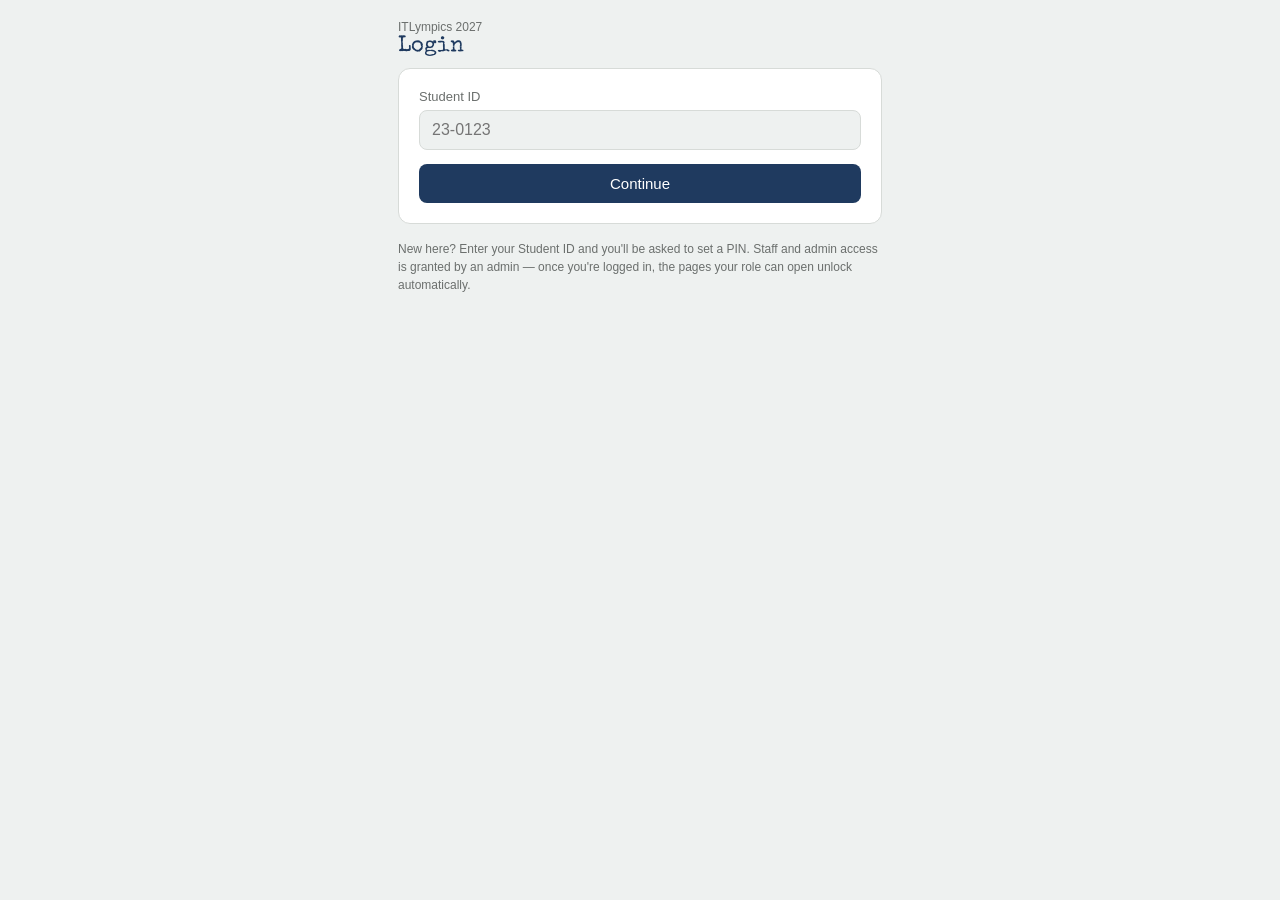
==== index.html @ a83d9665 "added in new Schemas" ====
<!DOCTYPE html>
<html lang="en">
<head>
<meta charset="UTF-8">
<meta name="viewport" content="width=device-width, initial-scale=1, viewport-fit=cover">
<meta name="theme-color" content="#1F3A5F">
<link rel="manifest" href="manifest.json">
<link rel="icon" href="icon-192.png">
<link rel="apple-touch-icon" href="icon-192.png">
<meta name="apple-mobile-web-app-capable" content="yes">
<meta name="apple-mobile-web-app-status-bar-style" content="black-translucent">
<title>ITLympics Passport</title>
<link href="https://fonts.googleapis.com/css2?family=Special+Elite&display=swap" rel="stylesheet">
<link rel="stylesheet" href="shared.css">
<!-- jsQR and qrcode.js are vendored locally (./vendor/) rather than loaded from
     cdnjs — on at least one tested network cdnjs.cloudflare.com wasn't
     reachable, which silently broke scanning and QR rendering entirely.
     Supabase stays on a CDN since it's optional: the app already degrades
     gracefully to local-only mode if window.supabase never loads. -->
<script src="vendor/jsQR.js"></script>
<script src="vendor/qrcode.min.js"></script>
<script src="vendor/supabase.js"></script>
<style>
  .grid{display:grid;grid-template-columns:repeat(3,1fr);gap:10px;}
  .stamp-slot{aspect-ratio:1;border:2px dashed var(--line);border-radius:10px;display:flex;flex-direction:column;align-items:center;justify-content:center;text-align:center;padding:6px;position:relative;overflow:hidden;}
  .stamp-slot.filled{border:2px solid var(--amber);background:color-mix(in srgb, var(--amber) 10%, transparent);}
  .stamp-slot.not-sure{border-color:var(--danger);}
  .stamp-slot.pending-verify{border-color:var(--amber);}
  .pending-ribbon{position:absolute;top:9px;left:-30px;width:110px;transform:rotate(-45deg);background:var(--amber);color:#fff;font-size:9px;font-weight:700;letter-spacing:.03em;text-align:center;padding:2px 0;box-shadow:0 1px 3px rgba(0,0,0,.3);}
  .stamp-slot .name{font-size:11px;color:var(--text-muted);}
  .stamp-slot.filled .name{color:var(--ink);font-weight:500;}
  .stamp-mark{font-family:"Special Elite",monospace;color:var(--amber);font-size:13px;border:2px solid var(--amber);border-radius:6px;padding:2px 6px;transform:rotate(-8deg);margin-top:4px;}
  .stamp-meta{font-size:9px;color:var(--text-muted);margin-top:3px;line-height:1.4;}
  .not-sure-ribbon{position:absolute;top:9px;left:-30px;width:110px;transform:rotate(-45deg);background:var(--danger);color:#fff;font-size:9px;font-weight:700;letter-spacing:.03em;text-align:center;padding:2px 0;box-shadow:0 1px 3px rgba(0,0,0,.3);}
  .progress{font-size:13px;color:var(--text-muted);margin:14px 0 4px;}
  .scan-area{background:#000;border-radius:12px;overflow:hidden;position:relative;margin-bottom:12px;display:none;}
  .scan-area.active{display:block;}
  video{width:100%;display:block;}
  .scan-frame{position:absolute;inset:20%;border:2px solid var(--amber);border-radius:8px;pointer-events:none;}
  .badge-row{display:flex;align-items:center;gap:14px;}
  #badgeQr{border-radius:8px;overflow:hidden;flex-shrink:0;background:#fff;padding:8px;cursor:pointer;}
  .qr-modal-card{background:#fff;border-radius:16px;padding:16px;display:flex;flex-direction:column;align-items:center;gap:14px;max-width:96vw;}
  #badgeQrLarge{line-height:0;background:#fff;padding:16px;border-radius:12px;}
  .qr-modal-hint{font-size:12px;color:var(--text-muted);text-align:center;}
</style>
</head>
<body>
<div class="wrap">

  <header>
    <div>
      <p class="eyebrow">ITLympics 2027</p>
      <h1 class="stamp-font">Event Passport</h1>
    </div>
  </header>
  <nav class="pagenav">
    <a href="index.html" class="active">Passport</a>
    <a href="booth.html">QR Booth</a>
    <a href="skills.html">Skills Reg</a>
    <a href="entrance.html">Entrance</a>
    <a href="vote.html">Vote</a>
    <a href="testing.html">Testing</a>
    <a href="dashboard.html">Dashboard</a>
  </nav>

  <div id="authGate"></div>

  <div id="mainView" style="display:none;">

    <div class="status-bar">
      <div><span class="dot" id="netDot"></span><span id="netLabel">Venue wifi: checking...</span></div>
      <div class="toggle" id="netToggle" onclick="toggleNet()"><div class="knob"></div></div>
    </div>
    <div class="status-bar">
      <div id="cloudLabel">Cloud backend: not configured</div>
    </div>

    <div class="card">
      <div class="badge-row" onclick="openBadgeQr()">
        <div id="badgeQr"></div>
        <div>
          <div style="font-size:15px;font-weight:500;" id="badgeName"></div>
          <div style="font-size:12px;color:var(--text-muted);" id="badgeId"></div>
          <div style="font-size:12px;color:var(--text-muted);margin-top:4px;">Show this at the alumni / entrance gate — tap to enlarge</div>
        </div>
      </div>
    </div>

    <div class="card">
      <div class="grid" id="stampGrid"></div>
      <p class="progress" id="progressLabel"></p>
      <button class="btn-primary" onclick="exportPassportPNG()">Export passport as PNG</button>
    </div>

    <button class="btn-primary" id="scanBtn" onclick="toggleScanner()">Scan booth QR</button>
    <div class="scan-area" id="scanArea">
      <video id="video" playsinline muted></video>
      <div class="scan-frame"></div>
    </div>
    <div id="scanDebug" style="font-size:11px;font-family:monospace;color:var(--text-muted);text-align:center;margin:-6px 0 12px;"></div>
    <div class="row" style="margin-bottom:8px;">
      <button class="btn-ghost" onclick="snapFrame()">Snap this frame</button>
      <button class="btn-ghost" onclick="triggerPhotoCapture()">Use camera app instead</button>
    </div>
    <input type="file" accept="image/*" capture="environment" id="photoInput" style="display:none" onchange="onPhotoSelected(event)">
    <img id="snapPreview" style="display:none;width:100%;border-radius:8px;margin-bottom:12px;border:1px solid var(--line);" alt="Last captured frame — check this for focus/framing if decoding keeps failing">
    <p class="demo-note" id="snapNote" style="display:none;">This is exactly what the scanner tried to read. If it looks blurry or too small here, that's a focus/distance problem, not a bug — back up a little or steady the phone.</p>

  </div>

  <div class="modal" id="qrModal" onclick="closeBadgeQr()">
    <div class="qr-modal-card" onclick="event.stopPropagation()">
      <div id="badgeQrLarge"></div>
      <div style="text-align:center;">
        <div style="font-size:17px;font-weight:600;color:#1F3A5F;" id="badgeNameLarge"></div>
        <div style="font-size:13px;color:#6b6f6d;" id="badgeIdLarge"></div>
      </div>
      <p class="qr-modal-hint">Tap anywhere to close</p>
    </div>
  </div>

</div>
<div class="toast" id="toast"></div>

<script src="shared.js"></script>
<script>
let state = loadState(), cfg = loadCfg(), sb = null;
let scanning=false, videoStream=null, rafId=null;
let geoCfg = loadGeofenceCfg(); // cached value first (works instantly, even offline)

function log(msg){ console.log('[passport]', msg); }

function showToast(msg, warn){
  const t = document.getElementById('toast');
  t.textContent = msg; t.classList.add('show');
  t.classList.toggle('warn', !!warn);
  clearTimeout(showToast._t);
  showToast._t = setTimeout(()=>t.classList.remove('show'), warn ? 3600 : 2400);
}

// ---- Supabase (cloud backend) ----
function initSb(){ sb = initSupabase(cfg); renderCloudStatus(); if(sb) fetchGeofenceCfg(sb).then(c=>geoCfg=c); }
function renderCloudStatus(){
  const el = document.getElementById('cloudLabel');
  if(el) el.textContent = sb ? 'Cloud backend: connected' : 'Cloud backend: not configured';
}

// ---- enlarged badge QR (tap the small badge to fill most of the screen —
// easier for gate staff to scan than the small inline one) ----
function renderBadgeQrLarge(){
  const box = document.getElementById('badgeQrLarge');
  box.innerHTML = '';
  // Leave room for the white quiet-zone padding on #badgeQrLarge (16px/side)
  // and the modal card's own padding (16px/side) so the card never exceeds
  // the viewport even when the code itself is sized to fill most of it.
  const size = Math.round(Math.min(window.innerWidth*0.92 - 64, window.innerHeight*0.62, 460));
  new QRCode(box, {text:'STUDENT:'+state.studentId, width:size, height:size, colorDark:'#000000', colorLight:'#ffffff'});
  document.getElementById('badgeNameLarge').textContent = state.name;
  document.getElementById('badgeIdLarge').textContent = state.studentId;
}
function openBadgeQr(){
  if(!state.studentId) return;
  renderBadgeQrLarge();
  document.getElementById('qrModal').style.display='flex';
}
function closeBadgeQr(){ document.getElementById('qrModal').style.display='none'; }
async function pullFromCloud(){
  if(!sb || !state.studentId) return;
  try{
    const {data, error} = await sb.from('stamps').select('booth_id, received_at, verified').eq('student_id', state.studentId);
    if(error) throw error;
    (data||[]).forEach(row=>{
      const existing = state.stamps[row.booth_id];
      state.stamps[row.booth_id] = existing || {scannedAt: Date.now(), receivedAt: null, notSure:false, pendingVerify: row.verified===false};
      if(row.received_at) state.stamps[row.booth_id].receivedAt = new Date(row.received_at).getTime();
    });
    saveState(state); renderMain();
  }catch(e){ log('Cloud pull failed: '+e.message); }
}
// Was a raw sb.from('stamps').upsert(...) with a client-decided `verified`
// flag — trivially forgeable (any booth_id, verified:true, from devtools).
// Now goes through claim_stamp_offline, which stamps the CALLER's own
// account only and always writes verified:false (an offline claim can never
// be cryptographically checked after the fact — see shared.js). A genuine
// forged/expired code was already rejected at scan time in handleScannedText
// before it ever reaches this queue.
async function pushOne(boothId){
  if(!sb) return false;
  const res = await claimStampOffline(sb, boothId);
  if(!res || !res.ok){
    const reason = (res && res.reason) || 'unknown error';
    log('Cloud write failed for '+boothId+': '+reason);
    showToast('⚠️ Stamp not synced: '+reason, true);
    return false;
  }
  if(state.stamps[boothId]) state.stamps[boothId].receivedAt = Date.now();
  return true;
}
async function maybeSync(){
  renderNetStatus();
  if(!state.online || state.pendingSync.length===0 || !sb){ if(state.online && sb) flushPendingFlags(sb); return; }
  for(const boothId of state.pendingSync.slice()){
    if(await pushOne(boothId)){ state.pendingSync = state.pendingSync.filter(id=>id!==boothId); saveState(state); }
  }
  flushPendingFlags(sb);
  renderNetStatus(); renderMain();
  if(state.pendingSync.length===0) showToast('All stamps synced to cloud');
}

// ---- login ----
// Registration is now just the first login: Student ID + PIN creates the
// account (see login.html), and a database trigger creates
// the matching `profiles` row — so there's no separate students upsert here
// anymore. If a *different* person logs in on a device that still holds
// someone else's local stamps, we wipe that local state first so one
// person's passport never shows up under another's login.
function onLoggedIn(profile){
  if(state.studentId && state.studentId !== profile.student_id){
    state = {name:null, studentId:null, stamps:{}, pendingSync:[], online:navigator.onLine!==false};
  }
  state.name = profile.name || profile.student_id;
  state.studentId = profile.student_id;
  saveState(state);
  renderMain();
  if(sb) pullFromCloud();
}
// Logging out lives in the nav (shared.js signOut()), and the page guard has
// already verified the session — including the offline case, via the cached
// profile — so booting is just "start once the guard says who's here".
function bootAuth(){ mountAuthGate(sb, {minRole:'user', onReady:onLoggedIn}); }

function renderMain(){
  document.getElementById('authGate').style.display='none';
  document.getElementById('mainView').style.display='block';
  document.getElementById('badgeName').textContent = state.name;
  document.getElementById('badgeId').textContent = state.studentId;
  document.getElementById('badgeQr').innerHTML='';
  // Pure black, not navy — see booth.html for why (max contrast for scanning).
  new QRCode(document.getElementById('badgeQr'), {text:'STUDENT:'+state.studentId, width:64, height:64, colorDark:'#000000', colorLight:'#ffffff'});
  if(document.getElementById('qrModal').style.display==='flex') renderBadgeQrLarge();

  const grid = document.getElementById('stampGrid'); grid.innerHTML='';
  BOOTHS.forEach(b=>{
    const stamp = state.stamps[b.id];
    const filled = !!stamp;
    const el = document.createElement('div');
    el.className = 'stamp-slot'+(filled?' filled':'')+(filled && stamp.notSure?' not-sure':'')+(filled && stamp.pendingVerify?' pending-verify':'');
    let inner = `<div class="name">${b.name}</div>`;
    if(filled){
      inner += '<div class="stamp-mark">STAMPED</div>';
      inner += `<div class="stamp-meta">Scanned ${new Date(stamp.scannedAt).toLocaleTimeString()}<br>${stamp.receivedAt ? 'Received '+new Date(stamp.receivedAt).toLocaleTimeString() : (sb ? 'Received —' : '')}</div>`;
      if(stamp.notSure) inner += '<div class="not-sure-ribbon">Not Sure</div>';
      else if(stamp.pendingVerify) inner += '<div class="pending-ribbon">Offline</div>';
    }
    el.innerHTML = inner;
    grid.appendChild(el);
  });
  const count = Object.keys(state.stamps).length;
  document.getElementById('progressLabel').textContent = `${count} of ${BOOTHS.length} booths stamped` + (count===BOOTHS.length?' — passport complete!':'');

  renderNetStatus(); renderCloudStatus();
}

// alreadySynced=true means claimStamp() already committed this to the
// database in the same call that told us it was ok — this is just local
// bookkeeping, not another write. Only the offline path (alreadySynced
// false/omitted) still queues a follow-up claimStampOffline() call.
function addStamp(boothId, boothName, notSure, pendingVerify, alreadySynced){
  if(state.stamps[boothId]){ if(alreadySynced) showToast(`Already stamped: ${boothName}`); return; }
  state.stamps[boothId] = {scannedAt: Date.now(), receivedAt: alreadySynced ? Date.now() : null, notSure: !!notSure, pendingVerify: !!pendingVerify};
  if(!alreadySynced) state.pendingSync.push(boothId);
  saveState(state); renderMain();
  const label = pendingVerify ? '📡 Offline — queued: ' : (notSure ? '⏳ Not sure — grace period stamp: ' : 'Stamp added: ');
  showToast(label+boothName + (state.online && sb ? '' : ' (queued)'), !!notSure || !!pendingVerify);
  if(!alreadySynced) maybeSync();
}

function renderNetStatus(){
  const dot=document.getElementById('netDot'), label=document.getElementById('netLabel'), toggle=document.getElementById('netToggle');
  dot.className='dot '+(state.online?'on':'off');
  toggle.className='toggle'+(state.online?' on':'');
  const pending = state.pendingSync.length;
  label.textContent = state.online
    ? (pending ? `Venue wifi: online, syncing ${pending}...` : 'Venue wifi: online, all synced')
    : `Venue wifi: offline${pending?' — '+pending+' queued':''}`;
}
function toggleNet(){
  state.online = !state.online; saveState(state); renderNetStatus();
  if(state.online) maybeSync(); else showToast('Venue wifi off — stamps keep working locally');
}

function wrapText(ctx, text, x, y, maxWidth, lineHeight){
  ctx.textAlign='center';
  const words = text.split(' ');
  let line='', lines=[];
  words.forEach(w=>{
    const test = line+w+' ';
    if(ctx.measureText(test).width > maxWidth && line){ lines.push(line); line = w+' '; }
    else line = test;
  });
  lines.push(line);
  lines.forEach((l,i)=>ctx.fillText(l.trim(), x, y+i*lineHeight));
}

function exportPassportPNG(){
  const cols=3, rows=Math.ceil(BOOTHS.length/cols), cellW=170, cellH=140, pad=30, headerH=100;
  const canvas = document.createElement('canvas');
  canvas.width = pad*2 + cols*cellW;
  canvas.height = headerH + pad + rows*cellH + 30;
  const ctx = canvas.getContext('2d');
  ctx.fillStyle = '#EEF1F0'; ctx.fillRect(0,0,canvas.width,canvas.height);
  ctx.textAlign='left';
  ctx.fillStyle = '#1F3A5F'; ctx.font = '700 22px sans-serif';
  ctx.fillText('ITLympics event passport', pad, 40);
  ctx.font = '14px sans-serif'; ctx.fillStyle = '#3d5c85';
  ctx.fillText(`${state.name}  ·  ${state.studentId}`, pad, 64);
  const count = Object.keys(state.stamps).length;
  ctx.fillText(`${count} of ${BOOTHS.length} booths stamped`, pad, 84);

  BOOTHS.forEach((b,i)=>{
    const col=i%cols, row=Math.floor(i/cols);
    const x = pad+col*cellW, y = headerH+row*cellH;
    const filled = !!state.stamps[b.id];
    ctx.lineWidth = 2;
    ctx.strokeStyle = filled ? '#C9791F' : '#D7DBD8';
    ctx.strokeRect(x+6, y+6, cellW-16, cellH-16);
    ctx.fillStyle = filled ? '#1F3A5F' : '#6b6f6d';
    ctx.font = '13px sans-serif';
    wrapText(ctx, b.name, x+cellW/2, y+30, cellW-30, 16);
    if(filled){
      ctx.save();
      ctx.translate(x+cellW/2, y+72); ctx.rotate(-0.14);
      ctx.strokeStyle = '#C9791F'; ctx.lineWidth = 2;
      ctx.strokeRect(-42,-15,84,30);
      ctx.fillStyle = '#C9791F'; ctx.font = '700 14px monospace';
      ctx.textAlign='center'; ctx.textBaseline='middle';
      ctx.fillText('STAMPED', 0, 0);
      ctx.restore();
      ctx.fillStyle = '#6b6f6d'; ctx.font = '10px monospace'; ctx.textAlign='center';
      ctx.fillText(new Date(state.stamps[b.id].scannedAt).toLocaleString(), x+cellW/2, y+cellH-16);
    }
  });
  ctx.fillStyle = '#6b6f6d'; ctx.font = '10px sans-serif'; ctx.textAlign='left';
  ctx.fillText(`Exported ${new Date().toLocaleString()}`, pad, canvas.height-10);

  canvas.toBlob(blob=>{
    const url = URL.createObjectURL(blob);
    const a = document.createElement('a');
    a.href = url; a.download = `itlympics-passport-${state.studentId}.png`;
    document.body.appendChild(a); a.click(); a.remove();
    URL.revokeObjectURL(url);
  });
}

// ---- handling a scanned code ----
// "Expired code" and "signature mismatch" aren't just rejections — they're
// signals someone tried a stale screenshot or a forged code. Those get
// logged (not just toasted) so staff can review it later at Testing > Flagged.
//
// Geofence check runs first, before we even look at the code: if it's on
// (see Testing page's Geofence panel — off by default) and this phone is
// outside the radius, we block right there. It works offline too, since
// GPS itself needs no connection — only the enabled/lat/lng/radius values
// (cached the last time this device was online) do.
//
// Offline scans: with no connection we can't check the HMAC signature at
// all (attendee phones never cache a booth secret — only booth devices do,
// see shared.js). So a well-formed code for a real booth gets accepted on
// trust and queued as pendingVerify, same as any other pending stamp,
// rather than blocking the attendee whenever venue wifi drops. It syncs to
// the cloud the normal way once back online (pushOne just upserts the row —
// it was never going to re-run the signature check a second time even for
// a normal stamp). Genuinely malformed codes, or ones for an unrecognized
// booth, still get rejected even offline.
async function handleScannedText(text){
  const geo = await checkGeofence(geoCfg);
  if(!geo.ok && !geo.skipped){
    showToast('📍 '+geo.reason, true);
    return;
  }

  const result = await claimStamp(sb, text, loadRotation(), geo.lat, geo.lng);
  if(result.ok){ addStamp(result.booth.id, result.booth.name, result.notSure, false, true); return; }

  if(result.offline){
    if(result.booth){
      addStamp(result.booth.id, result.booth.name, false, true);
      showToast('📡 Offline — queued for '+result.booth.name+', will confirm once back online', true);
    } else {
      showToast("Scan rejected: doesn't look like a booth code");
    }
    return;
  }

  const flagWorthy = result.reason.startsWith('Expired code') || result.reason.startsWith('Invalid code');
  if(flagWorthy){
    addFlag({studentId: state.studentId, boothId: result.booth?.id||null, boothName: result.booth?.name||'Unknown', reason: result.reason, raw: text}, sb);
    showToast('⚠️ Flagged: '+result.reason, true);
  } else {
    showToast('Scan rejected: '+result.reason);
  }
}

// ---- camera QR scanning ----
// FIX: the previous version only wrapped getUserMedia() in try/catch. If
// video.play() rejected (very common on phones — autoplay policies, the
// stream not being fully ready yet, muted/playsInline not being set as JS
// properties on a dynamically-attached srcObject) the whole function threw,
// the "active" class and scanning=true were never set, and the button just
// silently did nothing. play() is now its own try/catch, muted/playsInline
// are set explicitly in JS (not just as HTML attributes), and any failure
// now shows a toast instead of failing silently.
function toggleScanner(){ if(scanning) stopScanner(); else startScanner(); }

async function startScanner(){
  const area=document.getElementById('scanArea'), btn=document.getElementById('scanBtn');
  document.getElementById('snapPreview').style.display='none';
  document.getElementById('snapNote').style.display='none';
  try{
    videoStream = await navigator.mediaDevices.getUserMedia({video:{facingMode:'environment'}});
  }catch(e){
    showToast('Camera unavailable — check camera permission');
    log('getUserMedia failed: '+e.message);
    return;
  }
  const video=document.getElementById('video');
  video.muted = true;
  video.playsInline = true;
  video.srcObject = videoStream;
  try{
    await video.play();
  }catch(e){
    log('video.play() failed: '+e.message);
    showToast('Could not start camera preview — tap Scan again');
    videoStream.getTracks().forEach(t=>t.stop());
    videoStream = null;
    return;
  }
  area.classList.add('active'); btn.textContent='Stop scanning'; scanning=true; scanLoop();
}
function stopScanner(){
  scanning=false;
  if(rafId){ cancelAnimationFrame(rafId); rafId=null; }
  if(videoStream){ videoStream.getTracks().forEach(t=>t.stop()); videoStream=null; }
  const video=document.getElementById('video'); video.srcObject=null;
  document.getElementById('scanArea').classList.remove('active');
  document.getElementById('scanBtn').textContent='Scan booth QR';
  scanLoop._frames = 0;
  setScanDebug('');
}
function setScanDebug(msg){ const el=document.getElementById('scanDebug'); if(el) el.textContent = msg; }

function showSnapPreview(dataUrl){
  const img = document.getElementById('snapPreview');
  img.src = dataUrl; img.style.display='block';
  document.getElementById('snapNote').style.display='block';
}

// ---- manual fallback #1: freeze the live preview and decode one frame ----
// Useful when the continuous loop runs (frame count climbing) but never
// decodes — this lets you see the exact image the scanner is working with,
// so you can tell a real focus/framing problem from a code problem.
function snapFrame(){
  const video = document.getElementById('video');
  if(!videoStream || !video.videoWidth){ showToast('Start scanning first, then tap Snap'); return; }
  const canvas = document.createElement('canvas');
  canvas.width = video.videoWidth; canvas.height = video.videoHeight;
  const ctx = canvas.getContext('2d', {willReadFrequently:true}) || canvas.getContext('2d');
  ctx.drawImage(video, 0, 0, canvas.width, canvas.height);
  const img = ctx.getImageData(0,0,canvas.width,canvas.height);
  const code = jsQR(img.data, img.width, img.height);
  showSnapPreview(canvas.toDataURL('image/png'));
  if(code && code.data){ stopScanner(); handleScannedText(code.data); }
  else showToast('No QR found in that frame — see the preview below');
}

// ---- manual fallback #2: hand off to the phone's native camera app ----
// A still photo taken by the OS camera app goes through real autofocus and
// usually resolves far more detail than a live getUserMedia preview stream,
// which is often the actual difference when scanning keeps failing.
function triggerPhotoCapture(){ document.getElementById('photoInput').click(); }
function onPhotoSelected(e){
  const file = e.target.files && e.target.files[0];
  e.target.value = '';
  if(!file) return;
  const url = URL.createObjectURL(file);
  const img = new Image();
  img.onload = () => {
    const canvas = document.createElement('canvas');
    canvas.width = img.naturalWidth; canvas.height = img.naturalHeight;
    const ctx = canvas.getContext('2d', {willReadFrequently:true}) || canvas.getContext('2d');
    ctx.drawImage(img, 0, 0);
    const data = ctx.getImageData(0,0,canvas.width,canvas.height);
    const code = jsQR(data.data, data.width, data.height);
    showSnapPreview(canvas.toDataURL('image/png'));
    URL.revokeObjectURL(url);
    if(code && code.data){ if(scanning) stopScanner(); handleScannedText(code.data); }
    else showToast('No QR code found in that photo — see the preview below');
  };
  img.onerror = () => showToast('Could not read that photo');
  img.src = url;
}

function scanLoop(){
  if(!scanning) return;
  try{
    const video=document.getElementById('video');
    // FIX: gating on video.readyState===HAVE_ENOUGH_DATA is unreliable on some
    // mobile browsers (observed on Opera Android) — readyState can hover below
    // that exact value even while the preview is visibly playing, so this body
    // never ran and jsQR was never called. videoWidth/videoHeight being set is
    // the actual precondition drawImage()/getImageData() need.
    if(video.videoWidth && video.videoHeight){
      if(typeof jsQR !== 'function'){
        setScanDebug('jsQR failed to load from vendor/jsQR.js — check it deployed correctly');
      } else {
        // NOTE: scan at native camera resolution. An earlier version of this
        // code downscaled every frame to 720px on its long edge to speed up
        // getImageData/jsQR — but that throws away exactly the fine detail
        // jsQR needs to resolve small QR modules photographed off a screen,
        // and turned "usually decodes" into "never decodes". Not worth the
        // performance trade — full resolution is what actually works.
        const canvas = scanLoop._canvas || (scanLoop._canvas=document.createElement('canvas'));
        canvas.width = video.videoWidth;
        canvas.height = video.videoHeight;
        // Some browsers (older Opera builds included) don't support the
        // second getContext() argument — fall back to a plain 2d context
        // rather than letting a null context throw on drawImage.
        const ctx = canvas.getContext('2d', {willReadFrequently:true}) || canvas.getContext('2d');
        ctx.drawImage(video,0,0,canvas.width,canvas.height);
        const img=ctx.getImageData(0,0,canvas.width,canvas.height);
        const code=jsQR(img.data,img.width,img.height);
        scanLoop._frames = (scanLoop._frames||0)+1;
        setScanDebug(`scanning… frame ${scanLoop._frames} (${canvas.width}×${canvas.height})`);
        if(code && code.data){ stopScanner(); handleScannedText(code.data); return; }
      }
    } else {
      setScanDebug('waiting for camera frame…');
    }
  }catch(e){
    console.error('scanLoop error:', e);
    setScanDebug('scan error: '+e.message);
  }
  rafId = requestAnimationFrame(scanLoop);
}

// ---- init ----
initSb();
bootAuth();
window.addEventListener('online', ()=>{ if(!state.online){ state.online=true; saveState(state); renderNetStatus(); maybeSync(); } });
window.addEventListener('offline', ()=>{ if(state.online){ state.online=false; saveState(state); renderNetStatus(); } });
if('serviceWorker' in navigator){
  window.addEventListener('load', ()=>{
    navigator.serviceWorker.register('service-worker.js').catch(e=>console.warn('SW registration failed', e));
  });
}
</script>
</body>
</html>
---- shared.css ----
:root{
  --ink:#1F3A5F; --ink-light:#3d5c85; --amber:#C9791F; --paper:#EEF1F0; --paper-card:#FFFFFF;
  --line:#D7DBD8; --danger:#A32D2D; --success:#3B6D11; --text-muted:#6b6f6d;
}
@media (prefers-color-scheme: dark){
  :root:not([data-theme="light"]){
    --ink:#AEC4E2; --ink-light:#8fb0da; --amber:#F2A84C; --paper:#14181A; --paper-card:#1E2326;
    --line:#333937; --text-muted:#9a9d9b;
  }
}
:root[data-theme="dark"]{
  --ink:#AEC4E2; --ink-light:#8fb0da; --amber:#F2A84C; --paper:#14181A; --paper-card:#1E2326;
  --line:#333937; --text-muted:#9a9d9b;
}
*{box-sizing:border-box;}
html,body{margin:0;padding:0;background:var(--paper);}
body{
  font-family:-apple-system,BlinkMacSystemFont,"Segoe UI",Roboto,sans-serif;
  color:var(--ink); padding-top:env(safe-area-inset-top,0px); padding-bottom:env(safe-area-inset-bottom,0px);
  min-height:100%;
}
.stamp-font{font-family:"Special Elite",monospace;}
.wrap{max-width:520px;margin:0 auto;padding:20px 18px 60px;}
header{display:flex;align-items:baseline;justify-content:space-between;margin-bottom:10px;}
h1{font-size:22px;font-weight:500;margin:0;}
.eyebrow{font-size:12px;color:var(--text-muted);margin:0 0 2px;}
.pagenav{display:flex;gap:16px;margin-bottom:18px;font-size:12px;overflow-x:auto;flex-wrap:nowrap;-webkit-overflow-scrolling:touch;scrollbar-width:thin;}
.pagenav a{color:var(--text-muted);text-decoration:none;padding-bottom:3px;border-bottom:2px solid transparent;flex-shrink:0;white-space:nowrap;}
.pagenav a.active{color:var(--ink);border-bottom-color:var(--amber);font-weight:500;}
.card{background:var(--paper-card);border:1px solid var(--line);border-radius:12px;padding:20px;margin-bottom:16px;}
label{display:block;font-size:13px;color:var(--text-muted);margin-bottom:6px;}
input[type=text],input[type=number],select{width:100%;padding:10px 12px;border:1px solid var(--line);border-radius:8px;background:var(--paper);color:var(--ink);font-size:16px;margin-bottom:14px;}
button{font-size:15px;border-radius:8px;border:none;padding:11px 16px;cursor:pointer;font-family:inherit;}
.btn-primary{background:var(--ink);color:var(--paper-card);width:100%;}
.btn-primary:disabled{opacity:0.5;cursor:not-allowed;}
.btn-ghost{background:transparent;border:1px solid var(--line);color:var(--ink);}
.status-bar{display:flex;align-items:center;justify-content:space-between;gap:10px;background:var(--paper-card);border:1px solid var(--line);border-radius:12px;padding:12px 16px;margin-bottom:16px;font-size:13px;}
.dot{width:8px;height:8px;border-radius:50%;display:inline-block;margin-right:6px;}
.dot.on{background:var(--success);} .dot.off{background:var(--danger);}
.toggle{position:relative;width:42px;height:24px;background:var(--line);border-radius:12px;cursor:pointer;flex-shrink:0;}
.toggle.on{background:var(--success);}
.toggle .knob{position:absolute;top:2px;left:2px;width:20px;height:20px;background:#fff;border-radius:50%;transition:transform .2s;}
.toggle.on .knob{transform:translateX(18px);}
.row{display:flex;gap:8px;}
.row > *{flex:1;}
.toast{position:fixed;bottom:24px;left:50%;transform:translateX(-50%);background:var(--ink);color:var(--paper-card);padding:10px 18px;border-radius:20px;font-size:13px;opacity:0;transition:opacity .3s;pointer-events:none;z-index:50;}
.toast.show{opacity:1;}
.toast.warn{background:#8a3b12;}
.demo-section{margin-top:24px;}
.demo-section h3{font-size:14px;font-weight:500;margin:0 0 4px;}

/* Section combobox: text input + filtered dropdown, e.g. typing "BSIT"
   narrows to just that course's sections instead of scrolling one long list. */
.combobox{position:relative;margin-bottom:14px;}
.combobox input{margin-bottom:0;}
.combobox-list{position:absolute;left:0;right:0;top:calc(100% + 4px);max-height:220px;overflow-y:auto;
  background:var(--paper-card);border:1px solid var(--line);border-radius:8px;z-index:20;
  box-shadow:0 6px 18px rgba(0,0,0,.12);display:none;}
.combobox-list.open{display:block;}
.combobox-opt{padding:9px 12px;font-size:14px;cursor:pointer;}
.combobox-opt:hover, .combobox-opt.active{background:var(--paper);}
.combobox-empty{padding:9px 12px;font-size:13px;color:var(--text-muted);}
.demo-note{font-size:12px;color:var(--text-muted);line-height:1.5;margin-bottom:14px;}
.demo-booths{display:flex;flex-wrap:wrap;gap:8px;}
.demo-booth-btn{background:var(--paper);border:1px solid var(--line);font-size:12px;padding:8px 10px;color:var(--ink);}
.demo-booth-btn:disabled{opacity:0.4;cursor:not-allowed;}
.err{color:var(--danger);font-size:13px;margin-top:-8px;margin-bottom:12px;display:none;}
.modal{display:none;position:fixed;inset:0;background:rgba(0,0,0,0.5);align-items:center;justify-content:center;z-index:100;padding:20px;}
.modal-card{background:var(--paper-card);border-radius:12px;padding:20px;max-width:400px;width:100%;max-height:85vh;overflow-y:auto;}
.log-row{padding:3px 0;border-bottom:1px solid var(--line);}
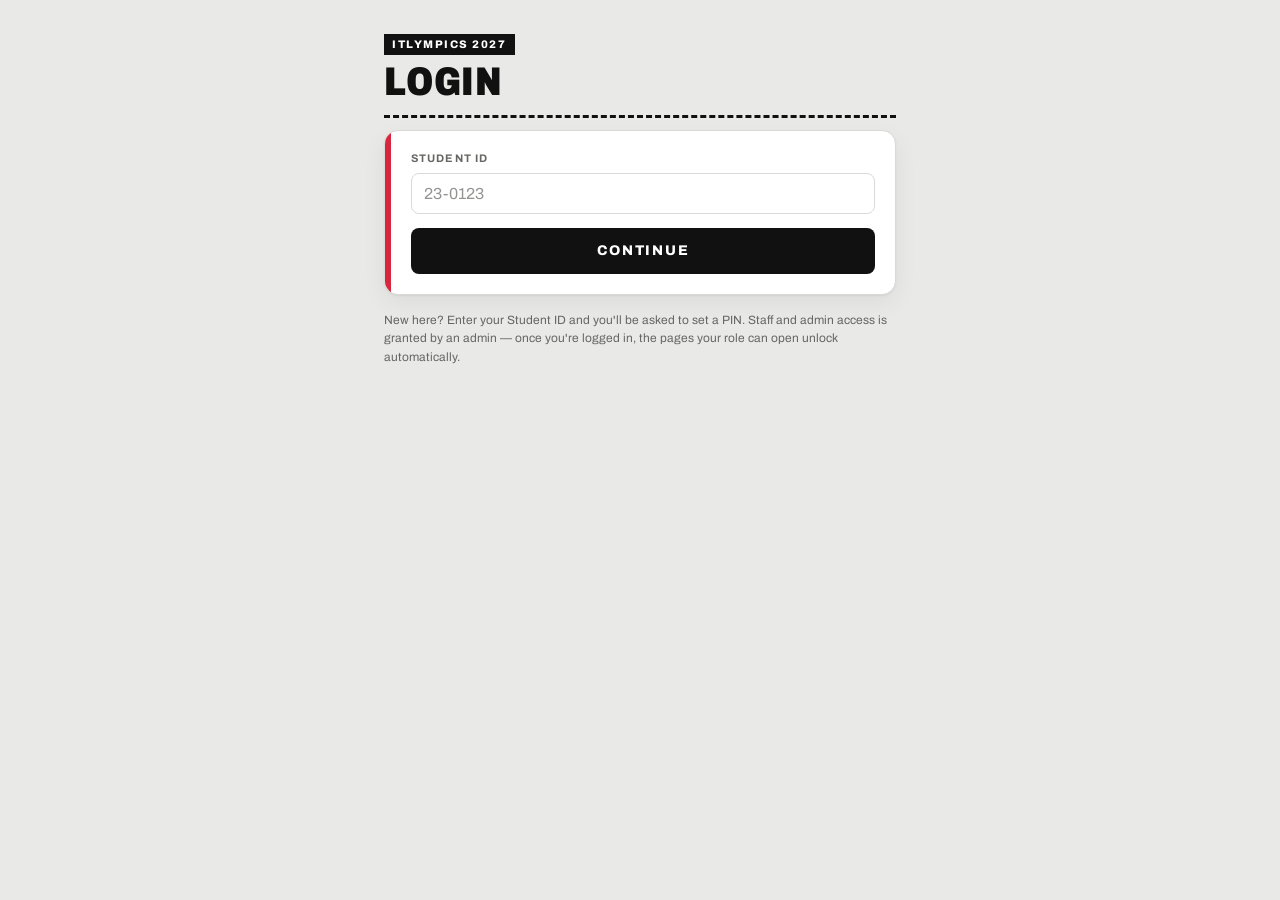
==== commit dfa14632: "massive UI Overhaul, tried to match a Plane Ticket Boarding Pass inspo i found on pinterest" ====
--- a/index.html
+++ b/index.html
@@ -3,14 +3,14 @@
 <head>
 <meta charset="UTF-8">
 <meta name="viewport" content="width=device-width, initial-scale=1, viewport-fit=cover">
-<meta name="theme-color" content="#1F3A5F">
+<meta name="theme-color" content="#111111">
 <link rel="manifest" href="manifest.json">
 <link rel="icon" href="icon-192.png">
 <link rel="apple-touch-icon" href="icon-192.png">
 <meta name="apple-mobile-web-app-capable" content="yes">
 <meta name="apple-mobile-web-app-status-bar-style" content="black-translucent">
 <title>ITLympics Passport</title>
-<link href="https://fonts.googleapis.com/css2?family=Special+Elite&display=swap" rel="stylesheet">
+<link href="https://fonts.googleapis.com/css2?family=Archivo:wdth,wght@62..125,400..900&display=swap" rel="stylesheet">
 <link rel="stylesheet" href="shared.css">
 <!-- jsQR and qrcode.js are vendored locally (./vendor/) rather than loaded from
      cdnjs — on at least one tested network cdnjs.cloudflare.com wasn't
@@ -21,27 +21,42 @@
 <script src="vendor/qrcode.min.js"></script>
 <script src="vendor/supabase.js"></script>
 <style>
-  .grid{display:grid;grid-template-columns:repeat(3,1fr);gap:10px;}
-  .stamp-slot{aspect-ratio:1;border:2px dashed var(--line);border-radius:10px;display:flex;flex-direction:column;align-items:center;justify-content:center;text-align:center;padding:6px;position:relative;overflow:hidden;}
-  .stamp-slot.filled{border:2px solid var(--amber);background:color-mix(in srgb, var(--amber) 10%, transparent);}
+  /* Status strips sit side by side on wider screens */
+  .status-row{display:grid;grid-template-columns:1fr;gap:0 10px;}
+  @media (min-width:480px){ .status-row{grid-template-columns:1fr 1fr;} }
+
+  /* Stamp grid: each booth is a little ticket stub */
+  .grid{display:grid;grid-template-columns:repeat(2,minmax(0,1fr));gap:10px;}
+  @media (min-width:400px){ .grid{grid-template-columns:repeat(3,minmax(0,1fr));} }
+  .stamp-slot{position:relative;overflow:hidden;aspect-ratio:1;display:flex;flex-direction:column;align-items:center;justify-content:center;gap:4px;padding:8px;text-align:center;border:2px dashed var(--line);border-radius:10px;transition:border-color var(--dur) var(--ease),background-color var(--dur) var(--ease);}
+  .stamp-slot.filled{border:2px solid var(--ink);background:var(--paper-card);}
   .stamp-slot.not-sure{border-color:var(--danger);}
-  .stamp-slot.pending-verify{border-color:var(--amber);}
-  .pending-ribbon{position:absolute;top:9px;left:-30px;width:110px;transform:rotate(-45deg);background:var(--amber);color:#fff;font-size:9px;font-weight:700;letter-spacing:.03em;text-align:center;padding:2px 0;box-shadow:0 1px 3px rgba(0,0,0,.3);}
-  .stamp-slot .name{font-size:11px;color:var(--text-muted);}
-  .stamp-slot.filled .name{color:var(--ink);font-weight:500;}
-  .stamp-mark{font-family:"Special Elite",monospace;color:var(--amber);font-size:13px;border:2px solid var(--amber);border-radius:6px;padding:2px 6px;transform:rotate(-8deg);margin-top:4px;}
-  .stamp-meta{font-size:9px;color:var(--text-muted);margin-top:3px;line-height:1.4;}
-  .not-sure-ribbon{position:absolute;top:9px;left:-30px;width:110px;transform:rotate(-45deg);background:var(--danger);color:#fff;font-size:9px;font-weight:700;letter-spacing:.03em;text-align:center;padding:2px 0;box-shadow:0 1px 3px rgba(0,0,0,.3);}
-  .progress{font-size:13px;color:var(--text-muted);margin:14px 0 4px;}
-  .scan-area{background:#000;border-radius:12px;overflow:hidden;position:relative;margin-bottom:12px;display:none;}
-  .scan-area.active{display:block;}
-  video{width:100%;display:block;}
-  .scan-frame{position:absolute;inset:20%;border:2px solid var(--amber);border-radius:8px;pointer-events:none;}
-  .badge-row{display:flex;align-items:center;gap:14px;}
-  #badgeQr{border-radius:8px;overflow:hidden;flex-shrink:0;background:#fff;padding:8px;cursor:pointer;}
-  .qr-modal-card{background:#fff;border-radius:16px;padding:16px;display:flex;flex-direction:column;align-items:center;gap:14px;max-width:96vw;}
-  #badgeQrLarge{line-height:0;background:#fff;padding:16px;border-radius:12px;}
-  .qr-modal-hint{font-size:12px;color:var(--text-muted);text-align:center;}
+  .stamp-slot.pending-verify{border-color:var(--warn);}
+  .stamp-slot .name{font-size:11px;font-weight:700;letter-spacing:.06em;text-transform:uppercase;color:var(--text-muted);}
+  .stamp-slot.filled .name{color:var(--ink);}
+  .stamp-mark{margin-top:2px;padding:2px 6px;border:2.5px solid var(--amber);border-radius:4px;color:var(--amber);font-size:12px;font-weight:900;letter-spacing:.06em;max-width:100%;transform:rotate(-8deg);animation:stamp-in .35s var(--ease);}
+  .stamp-meta{font-family:var(--font-mono);font-size:9px;line-height:1.4;color:var(--text-muted);}
+  .pending-ribbon,.not-sure-ribbon{position:absolute;top:10px;left:-30px;width:110px;padding:2px 0;transform:rotate(-45deg);color:#fff;font-size:9px;font-weight:800;letter-spacing:.08em;text-align:center;text-transform:uppercase;box-shadow:0 1px 3px rgba(0,0,0,.3);}
+  .pending-ribbon{background:var(--warn);}
+  .not-sure-ribbon{background:var(--danger);}
+  @keyframes stamp-in{from{opacity:0;transform:rotate(-8deg) scale(1.6);}to{opacity:1;transform:rotate(-8deg) scale(1);}}
+  .progress{margin:14px 0 12px;font-size:12px;font-weight:700;letter-spacing:.08em;text-transform:uppercase;color:var(--text-muted);}
+
+  /* Scanner */
+  .scan-actions{display:flex;flex-direction:column;gap:8px;margin-bottom:12px;}
+  .scan-area{display:none;position:relative;overflow:hidden;margin-bottom:12px;border-radius:var(--radius);background:#000;}
+  .scan-area.active{display:block;animation:modal-fade var(--dur) var(--ease);}
+  video{display:block;width:100%;}
+  .scan-frame{position:absolute;inset:20%;border:3px solid var(--amber);border-radius:8px;pointer-events:none;box-shadow:0 0 0 999px rgba(0,0,0,.35);}
+  #scanDebug{margin:-4px 0 12px;font-family:var(--font-mono);font-size:11px;color:var(--text-muted);text-align:center;}
+  #snapPreview{display:none;width:100%;margin-bottom:12px;border:1px solid var(--line);border-radius:var(--radius-sm);}
+
+  /* Enlarged QR modal — always white so it scans in dark mode too */
+  .qr-modal-card{position:relative;display:flex;flex-direction:column;align-items:center;gap:12px;max-width:96vw;padding:18px;border-radius:18px;background:#fff;color:#111;box-shadow:0 20px 60px rgba(0,0,0,.4);}
+  #badgeQrLarge{line-height:0;padding:14px;background:#fff;border:3px solid #111;border-radius:10px;}
+  .qr-modal-name{font-size:18px;font-weight:900;letter-spacing:.04em;text-transform:uppercase;}
+  .qr-modal-id{font-family:var(--font-mono);font-size:14px;letter-spacing:.1em;color:#555;}
+  .qr-modal-hint{margin:0;font-size:11px;font-weight:700;letter-spacing:.12em;text-transform:uppercase;color:#777;}
 </style>
 </head>
 <body>
@@ -67,53 +82,87 @@
 
   <div id="mainView" style="display:none;">
 
-    <div class="status-bar">
-      <div><span class="dot" id="netDot"></span><span id="netLabel">Venue wifi: checking...</span></div>
-      <div class="toggle" id="netToggle" onclick="toggleNet()"><div class="knob"></div></div>
+    <div class="status-row">
+      <div class="status-bar">
+        <div><span class="dot" id="netDot"></span><span id="netLabel">Venue wifi: checking...</span></div>
+        <div class="toggle" id="netToggle" onclick="toggleNet()" role="switch" aria-label="Simulate venue wifi"><div class="knob"></div></div>
+      </div>
+      <div class="status-bar">
+        <div id="cloudLabel">Cloud backend: not configured</div>
+      </div>
     </div>
-    <div class="status-bar">
-      <div id="cloudLabel">Cloud backend: not configured</div>
-    </div>
-
-    <div class="card">
-      <div class="badge-row" onclick="openBadgeQr()">
-        <div id="badgeQr"></div>
-        <div>
-          <div style="font-size:15px;font-weight:500;" id="badgeName"></div>
-          <div style="font-size:12px;color:var(--text-muted);" id="badgeId"></div>
-          <div style="font-size:12px;color:var(--text-muted);margin-top:4px;">Show this at the alumni / entrance gate — tap to enlarge</div>
+
+    <!-- Boarding pass: the attendee's badge. Only the QR is scannable; the
+         barcodes are decoration. -->
+    <section class="pass" aria-label="Your event pass">
+      <div class="pass-top">
+        <div class="pass-qr" id="badgeQr" onclick="openBadgeQr()" role="button" tabindex="0"
+             aria-label="Enlarge badge QR code" onkeydown="if(event.key==='Enter'||event.key===' '){event.preventDefault();openBadgeQr();}"></div>
+        <div class="pass-head">
+          <div class="pass-kicker">Event Pass</div>
+          <div class="barcode" aria-hidden="true"></div>
+          <div class="pass-num" id="passNum"></div>
         </div>
       </div>
-    </div>
+
+      <div class="pass-perf" aria-hidden="true"></div>
+
+      <div class="pass-body">
+        <div class="pass-vert">
+          <span class="pass-tag">ITL</span>
+          <span class="pass-city" aria-hidden="true">GameCon</span>
+        </div>
+        <div class="pass-fields">
+          <svg class="pass-icon" viewBox="0 0 24 24" fill="currentColor" aria-hidden="true">
+            <path d="M21 16v-2l-8-5V3.5a1.5 1.5 0 0 0-3 0V9l-8 5v2l8-2.5V19l-2 1.5V22l3.5-1 3.5 1v-1.5L13 19v-5.5z"/>
+          </svg>
+          <dl class="pass-grid">
+            <div><dt>Event</dt><dd>ITL 2027</dd></div>
+            <div><dt>Stamps</dt><dd id="passStamps">0/0</dd></div>
+            <div class="full"><dt>Student ID</dt><dd id="badgeId"></dd></div>
+            <div class="full"><dt>Passenger</dt><dd id="badgeName"></dd></div>
+          </dl>
+          <div class="pass-hint">Show at the entrance gate. Tap the QR to enlarge.</div>
+        </div>
+      </div>
+
+      <div class="pass-foot" aria-hidden="true">
+        <div class="barcode barcode--wide"></div>
+        <div class="pass-num" id="passFootNum"></div>
+      </div>
+    </section>
 
     <div class="card">
+      <h3 class="card-title">Booth stamps</h3>
       <div class="grid" id="stampGrid"></div>
       <p class="progress" id="progressLabel"></p>
       <button class="btn-primary" onclick="exportPassportPNG()">Export passport as PNG</button>
     </div>
 
-    <button class="btn-primary" id="scanBtn" onclick="toggleScanner()">Scan booth QR</button>
+    <div class="scan-actions">
+      <button class="btn-primary" id="scanBtn" onclick="toggleScanner()">Scan booth QR</button>
+    </div>
     <div class="scan-area" id="scanArea">
       <video id="video" playsinline muted></video>
       <div class="scan-frame"></div>
     </div>
-    <div id="scanDebug" style="font-size:11px;font-family:monospace;color:var(--text-muted);text-align:center;margin:-6px 0 12px;"></div>
-    <div class="row" style="margin-bottom:8px;">
+    <div id="scanDebug" aria-live="polite"></div>
+    <div class="row" style="margin-bottom:12px;">
       <button class="btn-ghost" onclick="snapFrame()">Snap this frame</button>
       <button class="btn-ghost" onclick="triggerPhotoCapture()">Use camera app instead</button>
     </div>
     <input type="file" accept="image/*" capture="environment" id="photoInput" style="display:none" onchange="onPhotoSelected(event)">
-    <img id="snapPreview" style="display:none;width:100%;border-radius:8px;margin-bottom:12px;border:1px solid var(--line);" alt="Last captured frame — check this for focus/framing if decoding keeps failing">
+    <img id="snapPreview" alt="Last captured frame — check this for focus/framing if decoding keeps failing">
     <p class="demo-note" id="snapNote" style="display:none;">This is exactly what the scanner tried to read. If it looks blurry or too small here, that's a focus/distance problem, not a bug — back up a little or steady the phone.</p>
 
   </div>
 
-  <div class="modal" id="qrModal" onclick="closeBadgeQr()">
+  <div class="modal" id="qrModal" onclick="closeBadgeQr()" role="dialog" aria-modal="true" aria-label="Badge QR code">
     <div class="qr-modal-card" onclick="event.stopPropagation()">
       <div id="badgeQrLarge"></div>
       <div style="text-align:center;">
-        <div style="font-size:17px;font-weight:600;color:#1F3A5F;" id="badgeNameLarge"></div>
-        <div style="font-size:13px;color:#6b6f6d;" id="badgeIdLarge"></div>
+        <div class="qr-modal-name" id="badgeNameLarge"></div>
+        <div class="qr-modal-id" id="badgeIdLarge"></div>
       </div>
       <p class="qr-modal-hint">Tap anywhere to close</p>
     </div>
@@ -236,7 +285,9 @@
   document.getElementById('badgeId').textContent = state.studentId;
   document.getElementById('badgeQr').innerHTML='';
   // Pure black, not navy — see booth.html for why (max contrast for scanning).
-  new QRCode(document.getElementById('badgeQr'), {text:'STUDENT:'+state.studentId, width:64, height:64, colorDark:'#000000', colorLight:'#ffffff'});
+  new QRCode(document.getElementById('badgeQr'), {text:'STUDENT:'+state.studentId, width:96, height:96, colorDark:'#000000', colorLight:'#ffffff'});
+  document.getElementById('passNum').textContent = state.studentId;
+  document.getElementById('passFootNum').textContent = (state.studentId||'').replace(/\D/g,'');
   if(document.getElementById('qrModal').style.display==='flex') renderBadgeQrLarge();
 
   const grid = document.getElementById('stampGrid'); grid.innerHTML='';
@@ -256,6 +307,7 @@
     grid.appendChild(el);
   });
   const count = Object.keys(state.stamps).length;
+  document.getElementById('passStamps').textContent = `${count}/${BOOTHS.length}`;
   document.getElementById('progressLabel').textContent = `${count} of ${BOOTHS.length} booths stamped` + (count===BOOTHS.length?' — passport complete!':'');
 
   renderNetStatus(); renderCloudStatus();
--- a/shared.css
+++ b/shared.css
@@ -1,70 +1,302 @@
+/* =====================================================================
+   ITLympics Passport — shared styles
+   Visual language: an airline boarding pass. White ticket stock, black
+   heavy condensed type, red accent bars, dashed perforations, barcodes.
+
+   Token names are kept from the original theme (--ink, --amber, …) because
+   page scripts and inline styles reference them; --amber is now the red
+   accent. Every class name the pages use is still defined here.
+   ===================================================================== */
+
 :root{
-  --ink:#1F3A5F; --ink-light:#3d5c85; --amber:#C9791F; --paper:#EEF1F0; --paper-card:#FFFFFF;
-  --line:#D7DBD8; --danger:#A32D2D; --success:#3B6D11; --text-muted:#6b6f6d;
+  --ink:#111111; --ink-light:#3a3a3a;
+  --amber:#D7263D;            /* accent (red) — name kept for compatibility */
+  --warn:#D98300;             /* offline / pending states */
+  --paper:#E9E9E7; --paper-card:#FFFFFF;
+  --line:#D9D9D6; --danger:#B3261E; --success:#1E7A3C; --text-muted:#666663;
+
+  --radius:14px; --radius-sm:8px;
+  --shadow:0 1px 2px rgba(0,0,0,.06), 0 8px 24px rgba(0,0,0,.06);
+  --font-sans:"Archivo",-apple-system,BlinkMacSystemFont,"Segoe UI",Roboto,sans-serif;
+  --font-mono:ui-monospace,"SFMono-Regular",Menlo,Consolas,monospace;
+  --ease:cubic-bezier(.2,.8,.2,1);
+  --dur:.22s;
 }
 @media (prefers-color-scheme: dark){
   :root:not([data-theme="light"]){
-    --ink:#AEC4E2; --ink-light:#8fb0da; --amber:#F2A84C; --paper:#14181A; --paper-card:#1E2326;
-    --line:#333937; --text-muted:#9a9d9b;
+    --ink:#F2F2F0; --ink-light:#C9C9C6; --amber:#FF4D5E; --warn:#F5A524;
+    --paper:#0B0B0B; --paper-card:#181818; --line:#303030; --text-muted:#A3A3A0;
+    --shadow:0 1px 2px rgba(0,0,0,.4), 0 8px 24px rgba(0,0,0,.35);
   }
 }
 :root[data-theme="dark"]{
-  --ink:#AEC4E2; --ink-light:#8fb0da; --amber:#F2A84C; --paper:#14181A; --paper-card:#1E2326;
-  --line:#333937; --text-muted:#9a9d9b;
-}
-*{box-sizing:border-box;}
+  --ink:#F2F2F0; --ink-light:#C9C9C6; --amber:#FF4D5E; --warn:#F5A524;
+  --paper:#0B0B0B; --paper-card:#181818; --line:#303030; --text-muted:#A3A3A0;
+  --shadow:0 1px 2px rgba(0,0,0,.4), 0 8px 24px rgba(0,0,0,.35);
+}
+
+/* ---------- base ---------- */
+*,*::before,*::after{box-sizing:border-box;}
 html,body{margin:0;padding:0;background:var(--paper);}
 body{
-  font-family:-apple-system,BlinkMacSystemFont,"Segoe UI",Roboto,sans-serif;
-  color:var(--ink); padding-top:env(safe-area-inset-top,0px); padding-bottom:env(safe-area-inset-bottom,0px);
-  min-height:100%;
-}
-.stamp-font{font-family:"Special Elite",monospace;}
-.wrap{max-width:520px;margin:0 auto;padding:20px 18px 60px;}
-header{display:flex;align-items:baseline;justify-content:space-between;margin-bottom:10px;}
-h1{font-size:22px;font-weight:500;margin:0;}
-.eyebrow{font-size:12px;color:var(--text-muted);margin:0 0 2px;}
-.pagenav{display:flex;gap:16px;margin-bottom:18px;font-size:12px;overflow-x:auto;flex-wrap:nowrap;-webkit-overflow-scrolling:touch;scrollbar-width:thin;}
-.pagenav a{color:var(--text-muted);text-decoration:none;padding-bottom:3px;border-bottom:2px solid transparent;flex-shrink:0;white-space:nowrap;}
-.pagenav a.active{color:var(--ink);border-bottom-color:var(--amber);font-weight:500;}
-.card{background:var(--paper-card);border:1px solid var(--line);border-radius:12px;padding:20px;margin-bottom:16px;}
-label{display:block;font-size:13px;color:var(--text-muted);margin-bottom:6px;}
-input[type=text],input[type=number],select{width:100%;padding:10px 12px;border:1px solid var(--line);border-radius:8px;background:var(--paper);color:var(--ink);font-size:16px;margin-bottom:14px;}
-button{font-size:15px;border-radius:8px;border:none;padding:11px 16px;cursor:pointer;font-family:inherit;}
-.btn-primary{background:var(--ink);color:var(--paper-card);width:100%;}
-.btn-primary:disabled{opacity:0.5;cursor:not-allowed;}
-.btn-ghost{background:transparent;border:1px solid var(--line);color:var(--ink);}
-.status-bar{display:flex;align-items:center;justify-content:space-between;gap:10px;background:var(--paper-card);border:1px solid var(--line);border-radius:12px;padding:12px 16px;margin-bottom:16px;font-size:13px;}
-.dot{width:8px;height:8px;border-radius:50%;display:inline-block;margin-right:6px;}
-.dot.on{background:var(--success);} .dot.off{background:var(--danger);}
-.toggle{position:relative;width:42px;height:24px;background:var(--line);border-radius:12px;cursor:pointer;flex-shrink:0;}
+  font-family:var(--font-sans); color:var(--ink); line-height:1.4;
+  min-height:100vh; min-height:100dvh;
+  padding-top:env(safe-area-inset-top,0px); padding-bottom:env(safe-area-inset-bottom,0px);
+  -webkit-font-smoothing:antialiased; text-rendering:optimizeLegibility;
+}
+a{color:inherit;}
+code{font-family:var(--font-mono);font-size:.92em;background:var(--paper);border:1px solid var(--line);border-radius:4px;padding:0 4px;}
+:focus-visible{outline:2px solid var(--amber);outline-offset:2px;}
+::selection{background:var(--amber);color:#fff;}
+
+/* ---------- page shell ---------- */
+.wrap{width:100%;max-width:560px;margin:0 auto;padding:20px 18px 72px;}
+.wrap.wrap--wide{max-width:1100px;}
+@media (min-width:600px){ .wrap{padding:32px 24px 80px;} }
+
+/* Header = ticket masthead: black tag eyebrow, heavy title, perforation under it */
+header{
+  display:flex;align-items:flex-end;justify-content:space-between;gap:12px;
+  padding-bottom:14px;margin-bottom:12px;border-bottom:3px dashed var(--ink);
+}
+.eyebrow{
+  display:inline-block;margin:0 0 8px;padding:3px 8px;
+  background:var(--ink);color:var(--paper-card);
+  font-size:11px;font-weight:800;letter-spacing:.14em;text-transform:uppercase;
+}
+h1{margin:0;font-size:clamp(26px,7vw,40px);line-height:.95;}
+/* Class name kept from the old typewriter theme; now the boarding-pass display face. */
+.stamp-font{
+  font-family:var(--font-sans);font-weight:900;font-stretch:80%;
+  text-transform:uppercase;letter-spacing:.02em;
+}
+h2,h3{font-weight:800;text-transform:uppercase;letter-spacing:.08em;}
+.card-title,.card > h3:first-child{margin:0 0 10px;font-size:13px;}
+
+.pagenav{
+  display:flex;gap:18px;margin:0 0 18px;padding:2px 0 0;
+  overflow-x:auto;flex-wrap:nowrap;-webkit-overflow-scrolling:touch;scrollbar-width:none;
+  font-size:11px;font-weight:700;letter-spacing:.1em;text-transform:uppercase;
+}
+.pagenav::-webkit-scrollbar{display:none;}
+.pagenav a{
+  color:var(--text-muted);text-decoration:none;flex-shrink:0;white-space:nowrap;
+  padding:8px 0 6px;border-bottom:3px solid transparent;
+  transition:color var(--dur) var(--ease),border-color var(--dur) var(--ease);
+}
+.pagenav a:hover{color:var(--ink);}
+.pagenav a.active{color:var(--ink);border-bottom-color:var(--amber);}
+
+/* ---------- cards: ticket stubs with a red edge bar ---------- */
+.card{
+  position:relative;background:var(--paper-card);border:1px solid var(--line);
+  border-radius:var(--radius);padding:20px 20px 20px 26px;margin-bottom:16px;
+  box-shadow:var(--shadow);overflow:hidden;
+}
+.card::before{content:"";position:absolute;left:0;top:0;bottom:0;width:6px;background:var(--amber);}
+
+/* Wide-screen grid used by the Dashboard. .span-2 cards take the full row. */
+.card-grid{display:grid;grid-template-columns:1fr;gap:0 16px;align-items:start;}
+@media (min-width:900px){
+  .card-grid{grid-template-columns:repeat(2,minmax(0,1fr));}
+  .card-grid > .span-2{grid-column:1 / -1;}
+}
+
+/* ---------- form controls ---------- */
+label{display:block;margin-bottom:6px;font-size:11px;font-weight:700;letter-spacing:.1em;text-transform:uppercase;color:var(--text-muted);}
+input[type=text],input[type=number],input[type=password],input[type=search],select,textarea{
+  width:100%;padding:11px 12px;margin-bottom:14px;
+  border:1.5px solid var(--line);border-radius:var(--radius-sm);
+  background:var(--paper-card);color:var(--ink);
+  font-family:inherit;font-size:16px;                /* 16px stops iOS zoom-on-focus */
+  transition:border-color var(--dur) var(--ease),box-shadow var(--dur) var(--ease);
+}
+textarea{font-family:var(--font-mono);font-size:13px;resize:vertical;}
+input::placeholder,textarea::placeholder{color:var(--text-muted);opacity:.7;}
+input:focus,select:focus,textarea:focus{outline:none;border-color:var(--ink);box-shadow:0 0 0 3px color-mix(in srgb,var(--amber) 22%,transparent);}
+input[type=file]{width:100%;margin-bottom:12px;font-size:13px;color:var(--text-muted);}
+input[type=file]::file-selector-button{
+  margin-right:10px;padding:8px 12px;border:1.5px solid var(--ink);border-radius:var(--radius-sm);
+  background:transparent;color:var(--ink);font:inherit;font-weight:700;cursor:pointer;
+}
+
+button{
+  font-family:inherit;font-size:14px;font-weight:700;letter-spacing:.04em;
+  border:none;border-radius:var(--radius-sm);padding:11px 16px;cursor:pointer;
+  transition:background-color var(--dur) var(--ease),color var(--dur) var(--ease),border-color var(--dur) var(--ease),transform .08s ease,opacity var(--dur) var(--ease);
+}
+button:active:not(:disabled){transform:translateY(1px);}
+button:disabled{opacity:.45;cursor:not-allowed;}
+.btn-primary{
+  width:100%;min-height:46px;background:var(--ink);color:var(--paper-card);
+  text-transform:uppercase;letter-spacing:.12em;font-weight:800;
+}
+.btn-primary:hover:not(:disabled){background:var(--amber);color:#fff;}
+.btn-ghost{background:transparent;border:1.5px solid var(--line);color:var(--ink);}
+.btn-ghost:hover:not(:disabled){border-color:var(--ink);}
+
+.row{display:flex;flex-wrap:wrap;gap:8px;}
+.row > *{flex:1 1 120px;min-width:0;}
+
+.err{display:none;margin:-6px 0 12px;font-size:13px;font-weight:600;color:var(--danger);}
+
+/* ---------- status bar: the ticket's "flight status" strip ---------- */
+.status-bar{
+  display:flex;align-items:center;justify-content:space-between;gap:10px;flex-wrap:wrap;
+  margin-bottom:12px;padding:10px 14px;
+  background:var(--paper-card);border:1px solid var(--line);border-radius:var(--radius-sm);
+  font-size:12px;font-weight:600;letter-spacing:.04em;
+}
+.dot{display:inline-block;width:8px;height:8px;margin-right:8px;border-radius:50%;vertical-align:1px;background:var(--line);}
+.dot.on{background:var(--success);box-shadow:0 0 0 3px color-mix(in srgb,var(--success) 20%,transparent);}
+.dot.off{background:var(--danger);box-shadow:0 0 0 3px color-mix(in srgb,var(--danger) 20%,transparent);}
+
+.toggle{position:relative;flex-shrink:0;width:44px;height:26px;border-radius:13px;background:var(--line);cursor:pointer;transition:background-color var(--dur) var(--ease);}
 .toggle.on{background:var(--success);}
-.toggle .knob{position:absolute;top:2px;left:2px;width:20px;height:20px;background:#fff;border-radius:50%;transition:transform .2s;}
+.toggle .knob{position:absolute;top:3px;left:3px;width:20px;height:20px;border-radius:50%;background:#fff;box-shadow:0 1px 3px rgba(0,0,0,.25);transition:transform var(--dur) var(--ease);}
 .toggle.on .knob{transform:translateX(18px);}
-.row{display:flex;gap:8px;}
-.row > *{flex:1;}
-.toast{position:fixed;bottom:24px;left:50%;transform:translateX(-50%);background:var(--ink);color:var(--paper-card);padding:10px 18px;border-radius:20px;font-size:13px;opacity:0;transition:opacity .3s;pointer-events:none;z-index:50;}
-.toast.show{opacity:1;}
-.toast.warn{background:#8a3b12;}
-.demo-section{margin-top:24px;}
-.demo-section h3{font-size:14px;font-weight:500;margin:0 0 4px;}
-
-/* Section combobox: text input + filtered dropdown, e.g. typing "BSIT"
-   narrows to just that course's sections instead of scrolling one long list. */
+
+/* ---------- toast ---------- */
+.toast{
+  position:fixed;left:50%;bottom:calc(24px + env(safe-area-inset-bottom,0px));z-index:150;
+  max-width:calc(100vw - 32px);padding:11px 18px;border-radius:999px;
+  background:var(--ink);color:var(--paper-card);font-size:13px;font-weight:600;text-align:center;
+  opacity:0;transform:translate(-50%,12px);pointer-events:none;
+  transition:opacity var(--dur) var(--ease),transform var(--dur) var(--ease);
+}
+.toast.show{opacity:1;transform:translate(-50%,0);}
+.toast.warn{background:var(--amber);color:#fff;}
+
+/* ---------- Testing-page tool sections ---------- */
+.demo-section{margin-top:28px;padding-top:18px;border-top:2px dashed var(--line);}
+.demo-section h3{margin:0 0 6px;font-size:13px;}
+.demo-note{margin:0 0 14px;font-size:12px;line-height:1.55;color:var(--text-muted);}
+.demo-booths{display:flex;flex-wrap:wrap;gap:8px;}
+.demo-booth-btn{
+  padding:8px 12px;font-size:12px;
+  background:var(--paper-card);border:1.5px solid var(--line);color:var(--ink);
+}
+.demo-booth-btn:hover:not(:disabled){border-color:var(--ink);}
+.mono-box{
+  max-height:220px;overflow-y:auto;margin-bottom:8px;padding:8px 10px;
+  background:var(--paper-card);border:1px solid var(--line);border-radius:var(--radius-sm);
+  font-family:var(--font-mono);font-size:11px;color:var(--text-muted);
+}
+.mono-raw{margin-bottom:8px;font-family:var(--font-mono);font-size:11px;color:var(--text-muted);word-break:break-all;}
+.log-row{padding:4px 0;border-bottom:1px solid var(--line);}
+.log-row:last-child{border-bottom:none;}
+
+/* ---------- section combobox ---------- */
 .combobox{position:relative;margin-bottom:14px;}
 .combobox input{margin-bottom:0;}
-.combobox-list{position:absolute;left:0;right:0;top:calc(100% + 4px);max-height:220px;overflow-y:auto;
-  background:var(--paper-card);border:1px solid var(--line);border-radius:8px;z-index:20;
-  box-shadow:0 6px 18px rgba(0,0,0,.12);display:none;}
-.combobox-list.open{display:block;}
-.combobox-opt{padding:9px 12px;font-size:14px;cursor:pointer;}
-.combobox-opt:hover, .combobox-opt.active{background:var(--paper);}
-.combobox-empty{padding:9px 12px;font-size:13px;color:var(--text-muted);}
-.demo-note{font-size:12px;color:var(--text-muted);line-height:1.5;margin-bottom:14px;}
-.demo-booths{display:flex;flex-wrap:wrap;gap:8px;}
-.demo-booth-btn{background:var(--paper);border:1px solid var(--line);font-size:12px;padding:8px 10px;color:var(--ink);}
-.demo-booth-btn:disabled{opacity:0.4;cursor:not-allowed;}
-.err{color:var(--danger);font-size:13px;margin-top:-8px;margin-bottom:12px;display:none;}
-.modal{display:none;position:fixed;inset:0;background:rgba(0,0,0,0.5);align-items:center;justify-content:center;z-index:100;padding:20px;}
-.modal-card{background:var(--paper-card);border-radius:12px;padding:20px;max-width:400px;width:100%;max-height:85vh;overflow-y:auto;}
-.log-row{padding:3px 0;border-bottom:1px solid var(--line);}
+.combobox-list{
+  position:absolute;left:0;right:0;top:calc(100% + 4px);z-index:20;max-height:240px;overflow-y:auto;
+  background:var(--paper-card);border:1.5px solid var(--ink);border-radius:var(--radius-sm);
+  box-shadow:0 10px 28px rgba(0,0,0,.14);
+  display:none;
+}
+.combobox-list.open{display:block;animation:pop-in var(--dur) var(--ease);}
+.combobox-opt{padding:10px 12px;font-size:14px;cursor:pointer;}
+.combobox-opt:hover,.combobox-opt.active{background:var(--paper);}
+.combobox-empty{padding:10px 12px;font-size:13px;color:var(--text-muted);}
+
+/* ---------- modals ----------
+   Pages open/close modals by setting style.display to "flex" / "none", so
+   the transitions hang off that instead of needing any script changes:
+   - opening: a keyframe animation runs whenever the element becomes displayed
+     (works in every browser);
+   - closing: `display` transitions discretely (transition-behavior:
+     allow-discrete), so the fade-out plays before it disappears. Browsers
+     without that support just close instantly.
+   On narrow screens the card becomes a bottom sheet. */
+.modal{
+  display:none;position:fixed;inset:0;z-index:100;
+  align-items:center;justify-content:center;padding:20px;
+  background:rgba(10,10,10,.6);
+  -webkit-backdrop-filter:blur(3px);backdrop-filter:blur(3px);
+  opacity:1;
+  transition:opacity var(--dur) var(--ease),display var(--dur) allow-discrete;
+  animation:modal-fade var(--dur) var(--ease);
+}
+.modal[style*="display: none"]{opacity:0;}
+.modal-card,.qr-modal-card{
+  transition:transform var(--dur) var(--ease),opacity var(--dur) var(--ease);
+  animation:modal-rise .28s var(--ease);
+}
+.modal[style*="display: none"] .modal-card,
+.modal[style*="display: none"] .qr-modal-card{transform:translateY(16px) scale(.98);opacity:0;}
+.modal-card{
+  position:relative;width:100%;max-width:420px;max-height:85vh;max-height:85dvh;overflow-y:auto;
+  padding:22px 22px 22px 28px;border-radius:var(--radius);
+  background:var(--paper-card);box-shadow:0 20px 60px rgba(0,0,0,.35);
+}
+.modal-card::before{content:"";position:absolute;left:0;top:0;bottom:0;width:6px;background:var(--amber);}
+@media (max-width:519px){
+  .modal{align-items:flex-end;padding:0;}
+  .modal-card{max-width:none;border-radius:var(--radius) var(--radius) 0 0;padding-bottom:calc(22px + env(safe-area-inset-bottom,0px));}
+  .modal-card{animation-name:sheet-up;}
+  .modal[style*="display: none"] .modal-card{transform:translateY(100%);}
+}
+@keyframes modal-fade{from{opacity:0;}to{opacity:1;}}
+@keyframes modal-rise{from{opacity:0;transform:translateY(16px) scale(.98);}to{opacity:1;transform:none;}}
+@keyframes sheet-up{from{transform:translateY(100%);}to{transform:none;}}
+@keyframes pop-in{from{opacity:0;transform:translateY(-4px);}to{opacity:1;transform:none;}}
+
+/* ---------- boarding-pass building blocks (Passport page) ----------
+   The pass is always printed on white stock, even in dark mode — it's the
+   "physical" ticket. Barcodes are decorative (aria-hidden); the QR code is
+   the only thing on it meant to be scanned. */
+.pass{
+  --pass-ink:#111; --pass-red:#D7263D; --pass-paper:#fff;
+  position:relative;margin-bottom:16px;border-radius:18px;overflow:hidden;
+  background:var(--pass-paper);color:var(--pass-ink);
+  box-shadow:0 2px 4px rgba(0,0,0,.08),0 18px 40px rgba(0,0,0,.14);
+}
+.pass-top{display:flex;align-items:center;justify-content:space-between;gap:16px;padding:18px 20px 16px;}
+.pass-qr{flex-shrink:0;line-height:0;padding:6px;background:#fff;border:2px solid var(--pass-ink);border-radius:6px;cursor:pointer;transition:transform var(--dur) var(--ease);}
+.pass-qr:hover{transform:scale(1.03);}
+.pass-qr:focus-visible{outline:3px solid var(--pass-red);outline-offset:3px;}
+.pass-head{display:flex;flex-direction:column;align-items:flex-end;gap:6px;min-width:0;text-align:right;}
+.pass-kicker{font-size:12px;font-weight:900;letter-spacing:.18em;text-transform:uppercase;}
+.pass-num{font-family:var(--font-mono);font-size:15px;letter-spacing:.08em;}
+
+/* dashed perforation with half-circle notches cut into both edges */
+.pass-perf{position:relative;height:0;margin:0 18px;border-top:3px dashed var(--pass-ink);}
+.pass-perf::before,.pass-perf::after{
+  content:"";position:absolute;top:-13px;width:24px;height:24px;border-radius:50%;background:var(--paper);
+}
+.pass-perf::before{left:-32px;} .pass-perf::after{right:-32px;}
+
+.pass-body{
+  display:grid;grid-template-columns:auto 1fr;gap:12px;
+  margin:18px 0;padding:6px 26px;
+  box-shadow:inset 10px 0 0 var(--pass-red),inset -10px 0 0 var(--pass-red);
+}
+.pass-vert{display:flex;flex-direction:column;align-items:flex-start;gap:10px;}
+.pass-tag{padding:2px 8px;background:var(--pass-ink);color:#fff;font-size:18px;font-weight:900;letter-spacing:.12em;}
+.pass-city{
+  writing-mode:vertical-rl;transform:rotate(180deg);
+  font-size:clamp(52px,15vw,76px);font-weight:900;font-stretch:85%;line-height:.85;letter-spacing:.06em;text-transform:uppercase;
+}
+.pass-fields{display:flex;flex-direction:column;align-items:flex-end;justify-content:space-between;gap:16px;min-width:0;}
+.pass-icon{width:56px;height:56px;}
+.pass-grid{display:grid;grid-template-columns:repeat(2,auto);gap:14px 22px;margin:0;justify-content:end;text-align:right;}
+.pass-grid dt{font-size:11px;font-weight:900;letter-spacing:.14em;text-transform:uppercase;}
+.pass-grid dd{margin:2px 0 0;font-family:var(--font-mono);font-size:13px;letter-spacing:.06em;text-transform:uppercase;overflow-wrap:anywhere;}
+.pass-grid .full{grid-column:1 / -1;}
+.pass-hint{font-size:11px;color:#666;text-align:right;max-width:22ch;}
+.pass-foot{display:flex;flex-direction:column;align-items:center;gap:4px;padding:0 20px 18px;}
+
+.barcode{
+  width:150px;height:56px;
+  background:repeating-linear-gradient(90deg,
+    currentColor 0 3px,transparent 3px 5px,currentColor 5px 6px,transparent 6px 9px,
+    currentColor 9px 13px,transparent 13px 14px,currentColor 14px 15px,transparent 15px 19px,
+    currentColor 19px 21px,transparent 21px 23px);
+}
+.barcode--wide{width:min(100%,320px);height:52px;}
+
+/* ---------- accessibility: honour reduced motion ---------- */
+@media (prefers-reduced-motion: reduce){
+  *,*::before,*::after{animation-duration:.001ms !important;animation-iteration-count:1 !important;transition-duration:.001ms !important;}
+}
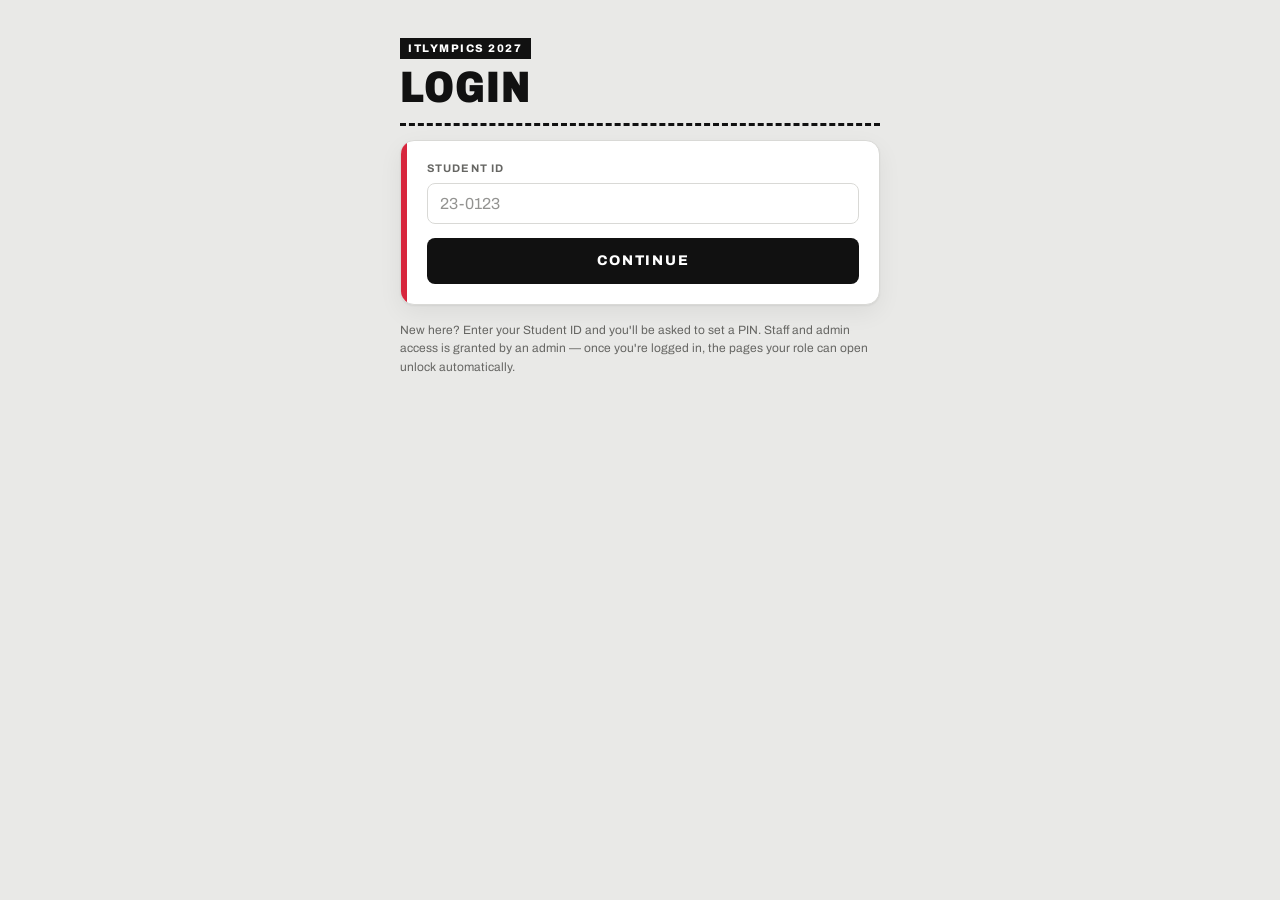
==== commit 2a404018: "added in Mobile and Desktop CSS, should now fit each platform" ====
--- a/index.html
+++ b/index.html
@@ -21,10 +21,6 @@
 <script src="vendor/qrcode.min.js"></script>
 <script src="vendor/supabase.js"></script>
 <style>
-  /* Status strips sit side by side on wider screens */
-  .status-row{display:grid;grid-template-columns:1fr;gap:0 10px;}
-  @media (min-width:480px){ .status-row{grid-template-columns:1fr 1fr;} }
-
   /* Stamp grid: each booth is a little ticket stub */
   .grid{display:grid;grid-template-columns:repeat(2,minmax(0,1fr));gap:10px;}
   @media (min-width:400px){ .grid{grid-template-columns:repeat(3,minmax(0,1fr));} }
@@ -92,6 +88,10 @@
       </div>
     </div>
 
+    <!-- Desktop: pass pinned on the left, stamps + scanner on the right.
+         Mobile: everything stacks in this order. -->
+    <div class="desk-split">
+    <aside class="desk-aside">
     <!-- Boarding pass: the attendee's badge. Only the QR is scannable; the
          barcodes are decoration. -->
     <section class="pass" aria-label="Your event pass">
@@ -131,6 +131,9 @@
         <div class="pass-num" id="passFootNum"></div>
       </div>
     </section>
+    </aside>
+
+    <div class="desk-main">
 
     <div class="card">
       <h3 class="card-title">Booth stamps</h3>
@@ -154,6 +157,8 @@
     <input type="file" accept="image/*" capture="environment" id="photoInput" style="display:none" onchange="onPhotoSelected(event)">
     <img id="snapPreview" alt="Last captured frame — check this for focus/framing if decoding keeps failing">
     <p class="demo-note" id="snapNote" style="display:none;">This is exactly what the scanner tried to read. If it looks blurry or too small here, that's a focus/distance problem, not a bug — back up a little or steady the phone.</p>
+    </div>
+    </div>
 
   </div>
 
--- a/shared.css
+++ b/shared.css
@@ -51,8 +51,8 @@
 
 /* ---------- page shell ---------- */
 .wrap{width:100%;max-width:560px;margin:0 auto;padding:20px 18px 72px;}
-.wrap.wrap--wide{max-width:1100px;}
 @media (min-width:600px){ .wrap{padding:32px 24px 80px;} }
+.wrap.wrap--narrow{max-width:560px;}   /* login: one short form, never stretched */
 
 /* Header = ticket masthead: black tag eyebrow, heavy title, perforation under it */
 header{
@@ -95,12 +95,6 @@
 }
 .card::before{content:"";position:absolute;left:0;top:0;bottom:0;width:6px;background:var(--amber);}
 
-/* Wide-screen grid used by the Dashboard. .span-2 cards take the full row. */
-.card-grid{display:grid;grid-template-columns:1fr;gap:0 16px;align-items:start;}
-@media (min-width:900px){
-  .card-grid{grid-template-columns:repeat(2,minmax(0,1fr));}
-  .card-grid > .span-2{grid-column:1 / -1;}
-}
 
 /* ---------- form controls ---------- */
 label{display:block;margin-bottom:6px;font-size:11px;font-weight:700;letter-spacing:.1em;text-transform:uppercase;color:var(--text-muted);}
@@ -138,7 +132,10 @@
 .row{display:flex;flex-wrap:wrap;gap:8px;}
 .row > *{flex:1 1 120px;min-width:0;}
 
-.err{display:none;margin:-6px 0 12px;font-size:13px;font-weight:600;color:var(--danger);}
+/* Errors sit 10px below whatever precedes them. Only when they directly follow
+   an input (which already has 14px bottom margin) do they tuck up under it. */
+.err{display:none;margin:10px 0 12px;font-size:13px;font-weight:600;color:var(--danger);}
+input + .err,.combobox + .err{margin-top:-6px;}
 
 /* ---------- status bar: the ticket's "flight status" strip ---------- */
 .status-bar{
@@ -296,6 +293,57 @@
 }
 .barcode--wide{width:min(100%,320px);height:52px;}
 
+/* =====================================================================
+   RESPONSIVE LAYOUT
+   Mobile (default, < 640px): single column, nav scrolls sideways.
+   Tablet (640–899px):        wider column, nav wraps so every link shows.
+   Desktop (≥ 900px):         full-width shell (like the Dashboard) and
+                              multi-column page layouts via the helpers below.
+
+   Layout helpers (no effect on mobile — everything just stacks):
+     .status-row   two status bars side by side
+     .desk-grid    2 equal columns; children with .span-2 take the full row
+     .desk-split   narrow sticky left column (.desk-aside) + wide main column
+     .desk-columns masonry-style 2 columns for many independent panels
+     .desk-narrow  keeps a single form centred instead of stretched
+   ===================================================================== */
+.status-row{display:grid;grid-template-columns:1fr;gap:0 12px;}
+@media (min-width:480px){ .status-row{grid-template-columns:repeat(2,minmax(0,1fr));} }
+
+@media (min-width:640px){
+  .wrap{max-width:760px;}
+  .pagenav{flex-wrap:wrap;overflow:visible;row-gap:4px;}
+  .desk-aside .pass{max-width:460px;margin-inline:auto;}
+}
+
+@media (min-width:900px){
+  .wrap{max-width:1200px;padding:36px 40px 88px;}
+
+  header{margin-bottom:14px;}
+  h1{font-size:44px;}
+  .pagenav{gap:6px 30px;margin-bottom:24px;font-size:12px;}
+  .pagenav a{padding:10px 0 8px;}
+
+  .desk-grid,.card-grid{display:grid;grid-template-columns:repeat(2,minmax(0,1fr));gap:0 20px;align-items:start;}
+  .desk-grid > .span-2,.card-grid > .span-2{grid-column:1 / -1;}
+
+  .desk-split{display:grid;grid-template-columns:minmax(340px,420px) minmax(0,1fr);gap:0 32px;align-items:start;}
+  .desk-aside{position:sticky;top:24px;}
+  .desk-aside .pass{max-width:none;}
+
+  .desk-columns{columns:2;column-gap:20px;}
+  .desk-columns > *{break-inside:avoid;}
+  .desk-columns > .span-2{column-span:all;}
+  /* Testing-page tools become panels so the columns read as separate blocks */
+  .desk-columns > .demo-section{
+    margin:0 0 20px;padding:18px 20px;border:1px solid var(--line);border-top:4px solid var(--amber);
+    border-radius:var(--radius);background:var(--paper-card);box-shadow:var(--shadow);
+  }
+
+  .desk-narrow{max-width:640px;margin-inline:auto;}
+}
+@media (min-width:1280px){ .desk-columns{columns:3;} }
+
 /* ---------- accessibility: honour reduced motion ---------- */
 @media (prefers-reduced-motion: reduce){
   *,*::before,*::after{animation-duration:.001ms !important;animation-iteration-count:1 !important;transition-duration:.001ms !important;}
